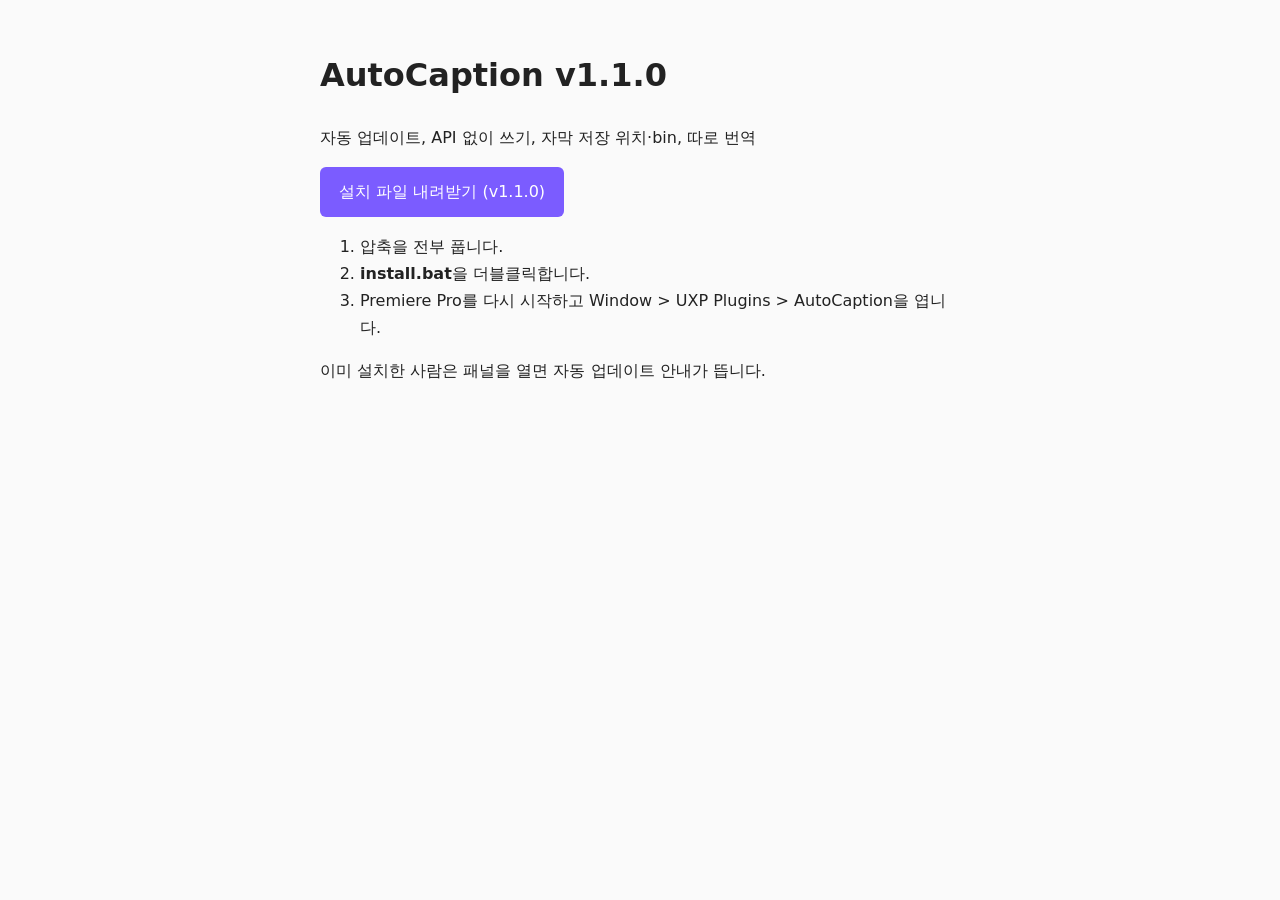
==== index.html @ e2b3cad8 "v1.1.0 배포 (로컬, 아직 GitHub에 올리지 않음) Co-Authored-By: Claude Opus 5.5 <noreply@anthropic.com>" ====
<!doctype html>
<html lang="ko"><head><meta charset="utf-8"><meta name="viewport" content="width=device-width, initial-scale=1">
<title>AutoCaption 내려받기</title>
<style>body{font-family:"Malgun Gothic",system-ui,sans-serif;max-width:40rem;margin:3rem auto;padding:0 1rem;line-height:1.7;color:#222;background:#fafafa}
a.btn{display:inline-block;padding:.7rem 1.2rem;background:#7b5cff;color:#fff;border-radius:6px;text-decoration:none}
@media (prefers-color-scheme: dark){body{background:#1b1b1f;color:#eee}}</style></head>
<body><h1>AutoCaption v1.1.0</h1><p>자동 업데이트, API 없이 쓰기, 자막 저장 위치·bin, 따로 번역</p>
<p><a class="btn" href="download/AutoCaption-v1.1.0.zip">설치 파일 내려받기 (v1.1.0)</a></p>
<ol><li>압축을 전부 풉니다.</li><li><b>install.bat</b>을 더블클릭합니다.</li><li>Premiere Pro를 다시 시작하고 Window &gt; UXP Plugins &gt; AutoCaption을 엽니다.</li></ol>
<p>이미 설치한 사람은 패널을 열면 자동 업데이트 안내가 뜹니다.</p></body></html>
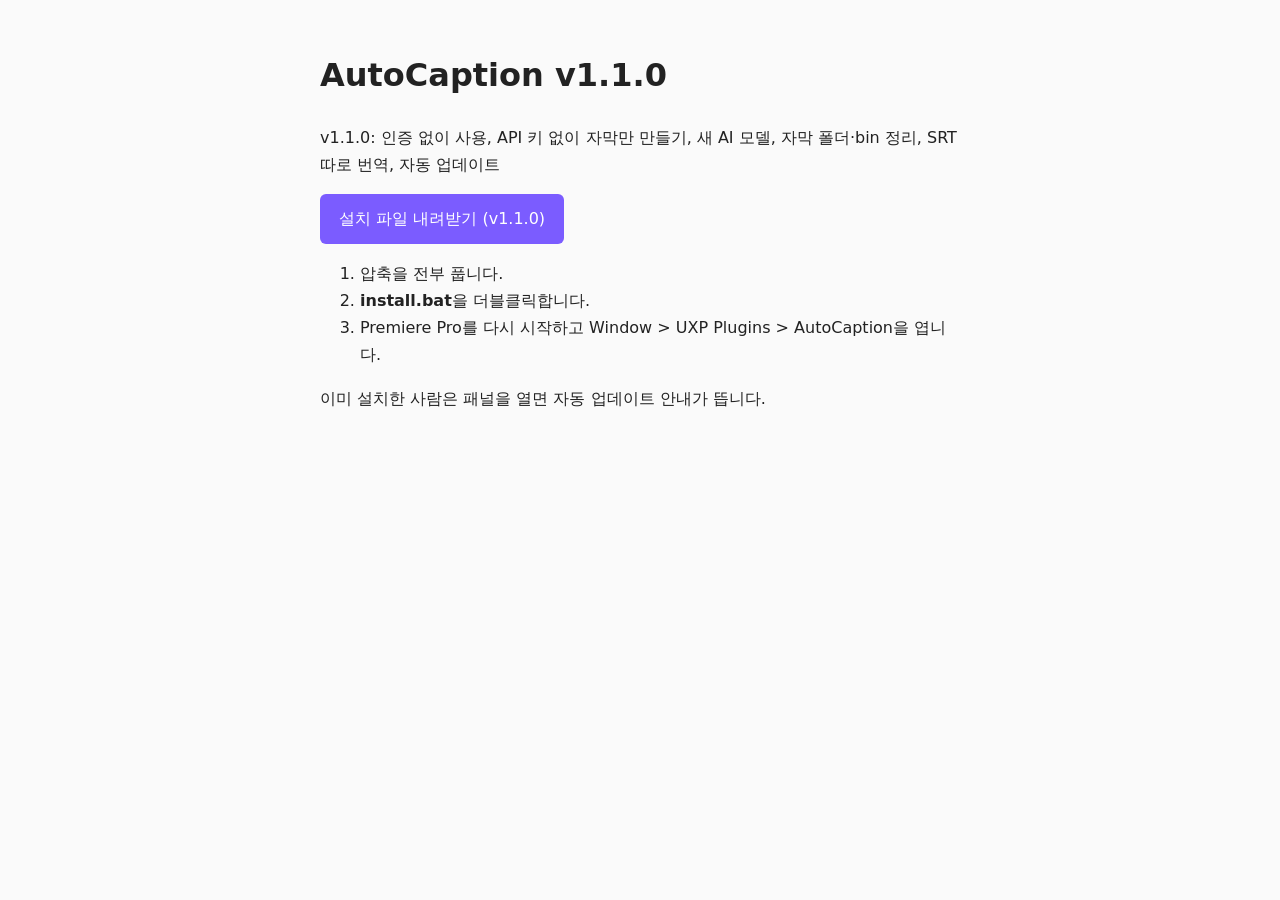
==== commit 9bc25cae: "v1.1.0 다시 만들기: 빈 입력칸 null 오류 수정, 설치기 예전 ID 제거 반복 Co-Authored-By: Claude Opus 5.5 <noreply@anthropic." ====
--- a/index.html
+++ b/index.html
@@ -4,7 +4,7 @@
 <style>body{font-family:"Malgun Gothic",system-ui,sans-serif;max-width:40rem;margin:3rem auto;padding:0 1rem;line-height:1.7;color:#222;background:#fafafa}
 a.btn{display:inline-block;padding:.7rem 1.2rem;background:#7b5cff;color:#fff;border-radius:6px;text-decoration:none}
 @media (prefers-color-scheme: dark){body{background:#1b1b1f;color:#eee}}</style></head>
-<body><h1>AutoCaption v1.1.0</h1><p>자동 업데이트, API 없이 쓰기, 자막 저장 위치·bin, 따로 번역</p>
+<body><h1>AutoCaption v1.1.0</h1><p>v1.1.0: 인증 없이 사용, API 키 없이 자막만 만들기, 새 AI 모델, 자막 폴더·bin 정리, SRT 따로 번역, 자동 업데이트</p>
 <p><a class="btn" href="download/AutoCaption-v1.1.0.zip">설치 파일 내려받기 (v1.1.0)</a></p>
 <ol><li>압축을 전부 풉니다.</li><li><b>install.bat</b>을 더블클릭합니다.</li><li>Premiere Pro를 다시 시작하고 Window &gt; UXP Plugins &gt; AutoCaption을 엽니다.</li></ol>
 <p>이미 설치한 사람은 패널을 열면 자동 업데이트 안내가 뜹니다.</p></body></html>
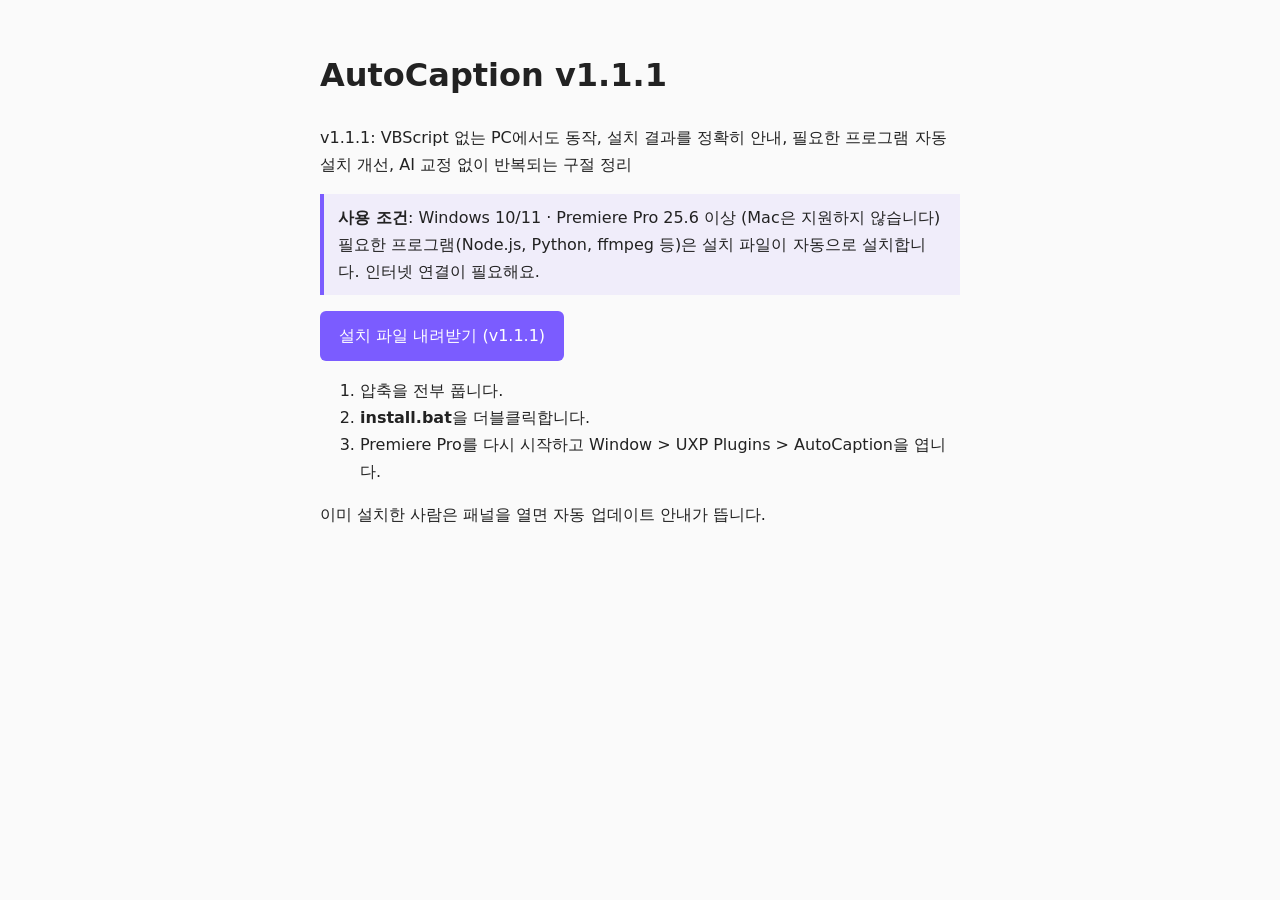
==== commit 5aebf56d: "v1.1.1 배포: VBScript 없이 동작, 설치 결과 정확히 안내, 반복 구절 정리 Co-Authored-By: Claude Opus 5.5 <noreply@anthropic" ====
--- a/index.html
+++ b/index.html
@@ -2,9 +2,12 @@
 <html lang="ko"><head><meta charset="utf-8"><meta name="viewport" content="width=device-width, initial-scale=1">
 <title>AutoCaption 내려받기</title>
 <style>body{font-family:"Malgun Gothic",system-ui,sans-serif;max-width:40rem;margin:3rem auto;padding:0 1rem;line-height:1.7;color:#222;background:#fafafa}
+.req{padding:.6rem .9rem;border-left:4px solid #7b5cff;background:rgba(123,92,255,.08)}
 a.btn{display:inline-block;padding:.7rem 1.2rem;background:#7b5cff;color:#fff;border-radius:6px;text-decoration:none}
 @media (prefers-color-scheme: dark){body{background:#1b1b1f;color:#eee}}</style></head>
-<body><h1>AutoCaption v1.1.0</h1><p>v1.1.0: 인증 없이 사용, API 키 없이 자막만 만들기, 새 AI 모델, 자막 폴더·bin 정리, SRT 따로 번역, 자동 업데이트</p>
-<p><a class="btn" href="download/AutoCaption-v1.1.0.zip">설치 파일 내려받기 (v1.1.0)</a></p>
+<body><h1>AutoCaption v1.1.1</h1><p>v1.1.1: VBScript 없는 PC에서도 동작, 설치 결과를 정확히 안내, 필요한 프로그램 자동 설치 개선, AI 교정 없이 반복되는 구절 정리</p>
+<p class="req"><b>사용 조건</b>: Windows 10/11 · Premiere Pro 25.6 이상 (Mac은 지원하지 않습니다)<br>
+필요한 프로그램(Node.js, Python, ffmpeg 등)은 설치 파일이 자동으로 설치합니다. 인터넷 연결이 필요해요.</p>
+<p><a class="btn" href="download/AutoCaption-v1.1.1.zip">설치 파일 내려받기 (v1.1.1)</a></p>
 <ol><li>압축을 전부 풉니다.</li><li><b>install.bat</b>을 더블클릭합니다.</li><li>Premiere Pro를 다시 시작하고 Window &gt; UXP Plugins &gt; AutoCaption을 엽니다.</li></ol>
 <p>이미 설치한 사람은 패널을 열면 자동 업데이트 안내가 뜹니다.</p></body></html>
